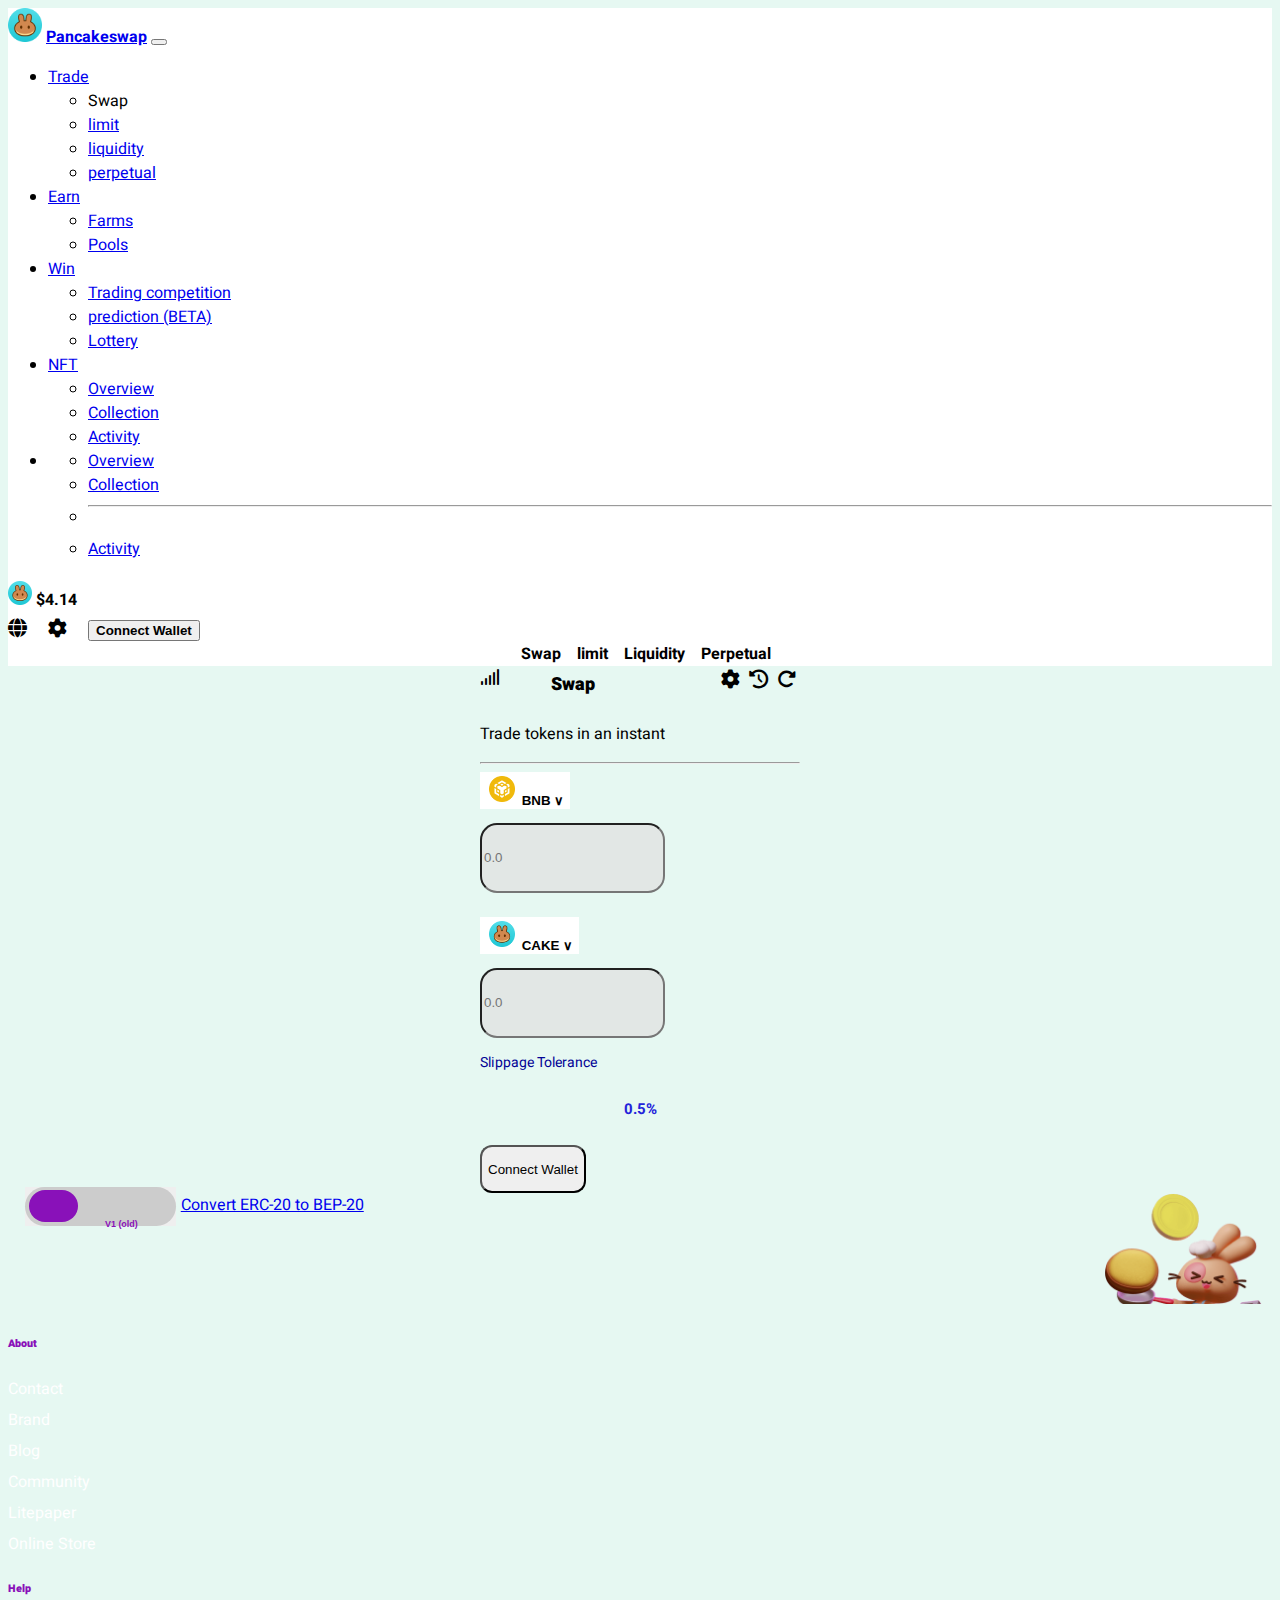
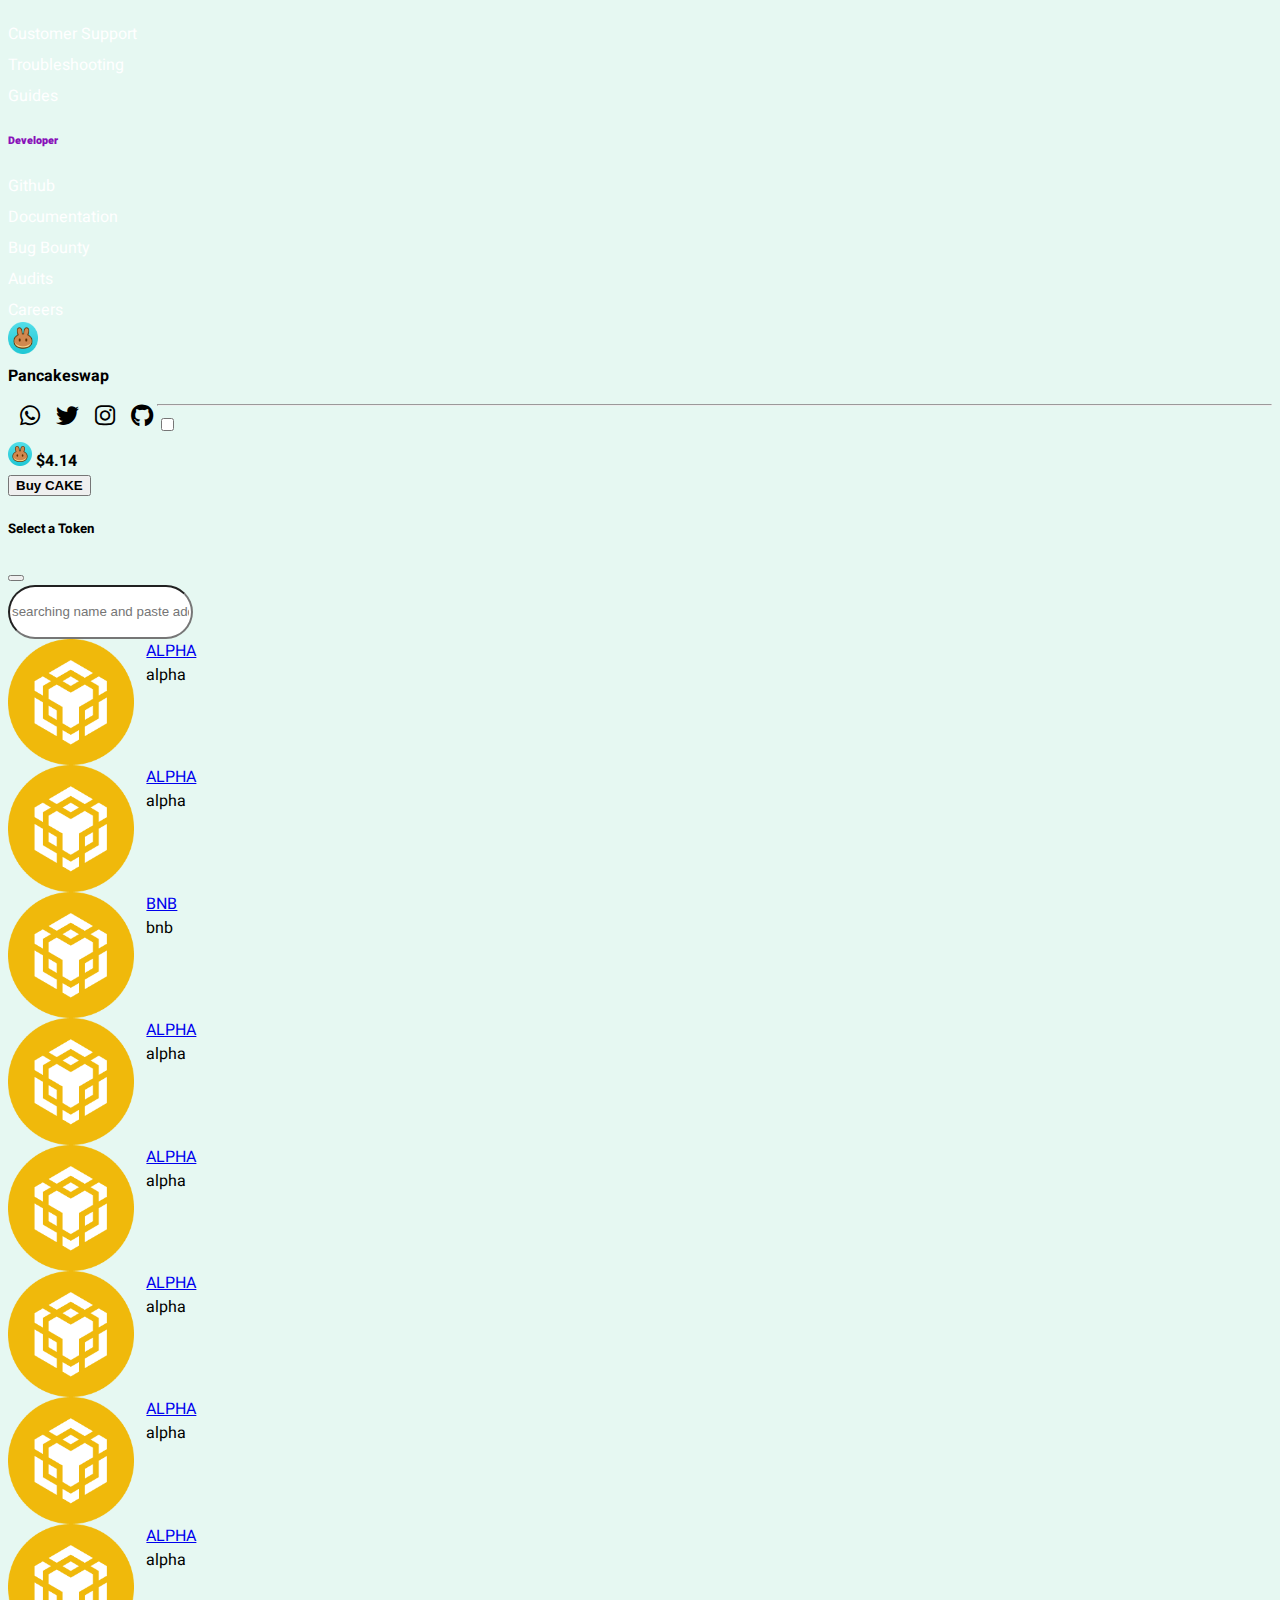
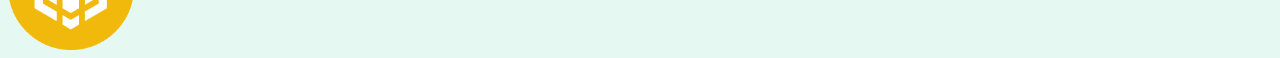
==== index1.html @ bea3a02a "main commit" ====
<!doctype html>
<html lang="en">

<head>
    <!-- Required meta tags -->
    <meta charset="utf-8">
    <meta name="viewport" content="width=device-width, initial-scale=1">

    <!-- Bootstrap CSS -->
    <link href="https://cdn.jsdelivr.net/npm/bootstrap@5.0.2/dist/css/bootstrap.min.css" rel="stylesheet"
        integrity="sha384-EVSTQN3/azprG1Anm3QDgpJLIm9Nao0Yz1ztcQTwFspd3yD65VohhpuuCOmLASjC" crossorigin="anonymous">
    <link rel="preconnect" href="https://fonts.googleapis.com">
    <link rel="preconnect" href="https://fonts.gstatic.com" crossorigin>
    <link href="https://fonts.googleapis.com/css2?family=Heebo:wght@300;400&display=swap" rel="stylesheet">
    <link rel="stylesheet" href="/assets/css/index.css">
    <link rel="stylesheet" href="/assets/css/responsive.css">
    <link rel="stylesheet" href="https://cdnjs.cloudflare.com/ajax/libs/font-awesome/6.1.2/css/all.min.css" />
    <link rel="stylesheet" href="https://cdnjs.cloudflare.com/ajax/libs/font-awesome/5.3.0/css/all.min.css">
    <title>warewap</title>
</head>

<body>
    <nav class="navbar navbar-expand-lg navbar-light " style="background-color: white;">
        <div class="container-fluid">
            <img src="/assets/image/0x0E09FaBB73Bd3Ade0a17ECC321fD13a19e81cE82.png" alt=""
                style=" width: 34px; cursor: pointer;">


            <a class="navbar-brand" href="#"><b>Pancakeswap</b></a>
            <button class="navbar-toggler" type="button" data-bs-toggle="collapse" data-bs-target="#navbarScroll"
                aria-controls="navbarScroll" aria-expanded="false" aria-label="Toggle navigation">
                <span class="navbar-toggler-icon"></span>
            </button>
            <div class="collapse navbar-collapse" id="navbarScroll">
                <ul class="navbar-nav me-auto my-2 my-lg-0 navbar-nav-scroll" style="--bs-scroll-height: 100px;">

                    <li class="nav-item dropdown">
                        <a class="nav-link dropdown-toggle" href="#" id="navbarScrollingDropdown" role="button"
                            data-bs-toggle="dropdown" aria-expanded="false">
                            Trade
                        </a>
                        <ul class="dropdown-menu" aria-labelledby="navbarScrollingDropdown">
                            <li><a class="dropdown-item" h,;
                                ref="#">Swap</a></li>
                            <li><a class="dropdown-item" href="#">limit</a></li>
                            <li><a class="dropdown-item" href="/index1.html" target="_blank">liquidity</a></li>
                            <li><a class="dropdown-item" href="#">perpetual</a></li>
                        </ul>
                    </li>
                    <li class="nav-item dropdown">
                        <a class="nav-link dropdown-toggle" href="#" id="navbarScrollingDropdown" role="button"
                            data-bs-toggle="dropdown" aria-expanded="false">
                            Earn
                        </a>
                        <ul class="dropdown-menu" aria-labelledby="navbarScrollingDropdown">
                            <li><a class="dropdown-item" href="#">Farms</a></li>
                            <li><a class="dropdown-item" href="#">Pools</a></li>

                        </ul>
                    </li>
                    <li class="nav-item dropdown">
                        <a class="nav-link dropdown-toggle" href="#" id="navbarScrollingDropdown" role="button"
                            data-bs-toggle="dropdown" aria-expanded="false">
                            Win
                        </a>
                        <ul class="dropdown-menu" aria-labelledby="navbarScrollingDropdown">
                            <li><a class="dropdown-item" href="#">Trading competition</a></li>
                            <li><a class="dropdown-item" href="#">prediction (BETA)</a></li>
                            <li><a class="dropdown-item" href="#">Lottery</a></li>
                        </ul>
                    </li>

                    <li class="nav-item dropdown">
                        <a class="nav-link dropdown-toggle" href="#" id="navbarScrollingDropdown" role="button"
                            data-bs-toggle="dropdown" aria-expanded="false">
                            NFT
                        </a>
                        <ul class="dropdown-menu" aria-labelledby="navbarScrollingDropdown">
                            <li><a class="dropdown-item" href="#">Overview</a></li>
                            <li><a class="dropdown-item" href="#">Collection</a></li>
                            <li><a class="dropdown-item" href="#">Activity</a></li>
                        </ul>
                    </li>
                    <li class="nav-item dropdown">
                        <a class="nav-link dropdown-toggle" href="#" id="navbarScrollingDropdown" role="button"
                            data-bs-toggle="dropdown" aria-expanded="false">

                        </a>
                        <ul class="dropdown-menu" aria-labelledby="navbarScrollingDropdown">
                            <li><a class="dropdown-item" href="#">Overview</a></li>
                            <li><a class="dropdown-item" href="#">Collection</a></li>
                            <li>
                                <hr class="dropdown-divider">
                            </li>
                            <li><a class="dropdown-item" href="#">Activity</a></li>
                        </ul>
                    </li>
                </ul>
                <form class="d-flex">
                    <div class="logo" style="padding-right: 12px; padding-top: 4px; cursor: pointer;">
                        <img src="/assets/image/0x0E09FaBB73Bd3Ade0a17ECC321fD13a19e81cE82.png" alt=""
                            style=" width: 24px;">
                        <b>$4.14</b>

                    </div>
                    <i class="fa-solid fa-globe"></i>
                    <i class="fa-solid fa-gear"></i>

                    <button class="btn bg-info rounded-pill text-light" type="submit"><b>Connect Wallet</b> </button>
                </form>
            </div>
        </div>
    </nav>

    <nav class="navbar navbar-light  justify-content-center " style="background-color: white;">
        <div class="swap ">
            <a href=""><b>Swap</b> </a>
            <a href=""><b>limit</b> </a>
            <a href="/index1.html" target="_blank"><b>Liquidity</b> </a>
            <a href=""><b>Perpetual</b> </a>
        </div>
    </nav>
    <section class="section-3">
        <div class="card mt-5 " style="width: 20rem; height: auto; margin: auto; border-radius: 33px; ">
            <div class="card-body">
                <div> <i class="fa-solid fa-signal"></i>
                    <div style="float: right;     font-size: 19px;">
                        <i class="fa-solid fa-gear"></i>
                        <i class="fa-solid fa-clock-rotate-left"></i>
                        <i class="fa-solid fa-rotate-right"></i>
                    </div>

                </div>


                <h4 class="text-center" style="margin-top: -19px; margin-left: 71px; font-size: 18px;"><b>Swap</b> </h4>
                <p class="card-text text-center">Trade tokens in an instant</p>
                <hr>
                <div class="cake">
                    <button style="border: white; background-color:white; " data-bs-toggle="modal"
                        data-bs-target="#exampleModal"><img src="/assets/image/m11.png" alt=""
                            style=" width: 26px ;padding: 3px;">
                        <b>BNB &or;</b>
                </div>

                <div class="col">
                    <input type="number" class="form-control" placeholder="0.0" aria-label="0.0">
                </div>
                <br>
                <div class="cake">
                    <button style="border: white; background-color:white; " data-bs-toggle="modal"
                        data-bs-target="#exampleModal"><img
                            src="/assets/image/0x0E09FaBB73Bd3Ade0a17ECC321fD13a19e81cE82.png" alt=""
                            style=" width: 26px ;padding: 3px;">
                        <b>CAKE &or;</b>
                    </button>
                </div>

                <div class="col">
                    <input type="number" class="form-control" placeholder="0.0" aria-label="0.0">
                </div>
                <div class="col-12 d-flex mt-5">
                    <p>Slippage Tolerance</p>
                    <h5>0.5%</h5>
                </div>
                <div class="d-grid gap-2">

                    <button class="btn btn-info text-light " type="button">Connect Wallet</button>
                </div>
            </div>
        </div>
        <div class="section-4 mt-5">
            <div><button class="switch" style="border: none;">

                    <span class="slider round">
                        <h6>V1 (old)</h6>
                    </span>
                </button></div>
            <div class="text"><a href="#">Convert ERC-20 to BEP-20</a></div>
            <div class="img"><img src="/assets/image/help.png" alt="" width="94%"></div>

    </section>



   
    <footer class="foot bg-dark" style="height: auto;">
        <div class="container text-center text-light ">
            <div class="row ">
                <div class="col-lg-3 col-sm-12 col-md-6 mt-5">
                    <h6><b>About</b> </h6>
                    <a href="#">Contact</a>
                    <a href="#">Brand</a>
                    <a href="#">Blog</a>
                    <a href="#">Community</a>
                    <a href="#">Litepaper</a>
                    <a href="#">Online Store</a>
                </div>
                <div class="col-lg-3 col-sm-12 col-md-6 mt-5">
                    <h6><b>Help</b> </h6>
                    <a href="#">Customer Support</a>
                    <a href="#">Troubleshooting</a>
                    <a href="#">Guides</a>
                </div>
                <div class="col-lg-3 col-sm-12 col-md-6 mt-5">
                    <h6><b>Developer</b> </h6>
                    <a href="#">Github</a>
                    <a href="#">Documentation</a>
                    <a href="#">Bug Bounty</a>
                    <a href="#">Audits</a>
                    <a href="#">Careers</a>
                </div>
                <div class="col-lg-3 col-sm-12 col-md-6 mt-5 d-flex"><img
                        src="/assets/image/0x0E09FaBB73Bd3Ade0a17ECC321fD13a19e81cE82.png" alt=""
                        style="width: 30px;  height:2pc; cursor: pointer;">
                    <p style="margin-top: 3px;"><b>Pancakeswap</b></p>
                </div>
                <div class="icon  mt-5">
                    <i class="fa-brands fa-whatsapp"></i>
                    <i class="fa-brands fa-twitter"></i>
                    <i class="fa-brands fa-instagram"></i>
                    <i class="fa-brands fa-github"></i>
                </div>

                <hr class="mt-5">
                <div class="container text-center">
                    <div class="row mt-5">
                        <div class="col-lg-3 col-md-6 col-sm-12">
                            <!-- Default switch -->
                            <div class="form-check form-switch text-dark  bg-dark">
                                <input class="form-check-input" type="checkbox" role="switch"
                                    id="flexSwitchCheckDefault" />
                                <label class="form-check-label" for="flexSwitchCheckDefault"></label>
                            </div>


                        </div>
                        <div class="col-lg-3 col-md-6 col-sm-12"></div>
                        <div class="col-lg-3 col-md-6 col-sm-12"></div>
                        <div class="col-lg-3 col-md-6 col-sm-12 d-flex mb-5">
                            <div class="logo" style="padding-right: 12px; padding-top: 4px; cursor: pointer;">
                                <img src="/assets/image/0x0E09FaBB73Bd3Ade0a17ECC321fD13a19e81cE82.png" alt=""
                                    style=" width: 24px;">
                                <b>$4.14</b>
                            </div>
                            <button class="btn bg-info rounded-pill text-light" type="submit"><b>Buy CAKE</b> </button>

                        </div>
                    </div>
                </div>

            </div>
        </div>
    </footer>
   <!-- modal  -->
   <div class="modal fade" id="exampleModal" tabindex="-1" aria-labelledby="exampleModalLabel" aria-hidden="true">
    <div class="modal-dialog">
      <div class="modal-content" style="width: auto; border-radius: 2pc;">
        <div class="modal-header">
          <h5 class="modal-title" id="exampleModalLabel">Select a Token</h5>
          <button type="button" class="btn-close" data-bs-dismiss="modal" aria-label="Close"></button>
        </div>
        <div class="modal-body">
          <form>
            <div class="mb-3">
              
              <input type="text" class="form-control" id="recipient-name" placeholder="searching name and paste addres">
            </div>

            <div class="mb-3 model">
                
                    <img src="/assets/image/m11.png" alt="" width="10%">
                
                <div class="a">
                    <a href="#">ALPHA</a>
                    <DIV><a href="#"></a>alpha</DIV>
                </div>
            </div>
            <div class="mb-3 model">
                
                    <img src="/assets/image/m11.png" alt="" width="10%">
                
                <div class="a">
                    <a href="#">ALPHA</a>
                    <DIV><a href="#"></a>alpha</DIV>
                </div>
            </div>
            <div class="mb-3 model">
                
                    <img src="/assets/image/m11.png" alt="" width="10%">
               
                <div class="a">
                    <a href="#">BNB</a>
                    <DIV><a href="#"></a>bnb</DIV>
                </div>
            </div>
            <div class="mb-3 model">
                
                <img src="/assets/image/m11.png" alt="" width="10%">
            
            <div class="a">
                <a href="#">ALPHA</a>
                <DIV><a href="#"></a>alpha</DIV>
            </div>
        </div>
        <div class="mb-3 model">
                
            <img src="/assets/image/m11.png" alt="" width="10%">
        
        <div class="a">
            <a href="#">ALPHA</a>
            <DIV><a href="#"></a>alpha</DIV>
        </div>
    </div>
    <div class="mb-3 model">
                
        <img src="/assets/image/m11.png" alt="" width="10%">
    
    <div class="a">
        <a href="#">ALPHA</a>
        <DIV><a href="#"></a>alpha</DIV>
    </div>
</div>
<div class="mb-3 model">
                
    <img src="/assets/image/m11.png" alt="" width="10%">

<div class="a">
    <a href="#">ALPHA</a>
    <DIV><a href="#"></a>alpha</DIV>
</div>
</div>
<div class="mb-3 model">
                
    <img src="/assets/image/m11.png" alt="" width="10%">

<div class="a">
    <a href="#">ALPHA</a>
    <DIV><a href="#"></a>alpha</DIV>
</div>
</div>

          </form>
        </div>
   
    <!-- Optional JavaScript; choose one of the two! -->

    <!-- Option 1: Bootstrap Bundle with Popper -->
    <script src="https://cdn.jsdelivr.net/npm/bootstrap@5.0.2/dist/js/bootstrap.bundle.min.js"
        integrity="sha384-MrcW6ZMFYlzcLA8Nl+NtUVF0sA7MsXsP1UyJoMp4YLEuNSfAP+JcXn/tWtIaxVXM"
        crossorigin="anonymous"></script>

    <!-- Option 2: Separate Popper and Bootstrap JS -->
    <!--
    <script src="https://cdn.jsdelivr.net/npm/@popperjs/core@2.9.2/dist/umd/popper.min.js" integrity="sha384-IQsoLXl5PILFhosVNubq5LC7Qb9DXgDA9i+tQ8Zj3iwWAwPtgFTxbJ8NT4GN1R8p" crossorigin="anonymous"></script>
    <script src="https://cdn.jsdelivr.net/npm/bootstrap@5.0.2/dist/js/bootstrap.min.js" integrity="sha384-cVKIPhGWiC2Al4u+LWgxfKTRIcfu0JTxR+EQDz/bgldoEyl4H0zUF0QKbrJ0EcQF" crossorigin="anonymous"></script>
    -->
</body>

</html>
---- assets/css/index.css ----
body{
    background-color: rgb(230, 248, 242);
    font-family: 'Heebo', sans-serif;
}
.d-flex i {
    padding-right: 17px;
    font-size: 19px;
    padding-top: 7px;
    cursor: pointer;
}
.swap a{
    padding-left: 12px;
    text-decoration: none;
    color: black;
    
}
.swap{
    text-align: center;
}
div i{
    padding-right: 4px;
    
}
.col input{
    height: 4pc;
    border-radius: 17px;
    background-color: rgba(224, 224, 224, 0.705);
    box-shadow: white;
    margin-top: 12px;
}
.cake {
cursor: pointer;
font-size: 14px;
}
.col-12 p{
    font-size: 14px;
    color: #030396;

}
.col-12 h5{
    font-size: 15px;
    color: #2323da;
    padding-left: 45%;
}
.d-grid .btn{
    border-radius: 12px;
    height: 3pc;
    
}
.card-body .btn-close{
    width: 22px;
}

.gap-2{
cursor: pointer;
}
/* swap btn  */
.switch {
    position: relative;
    display: inline-block;
    width: 151px;
    height: 39px;
    right: 52%;
    bottom: 6px;
  }
  
  
  
  .slider {
    position: absolute;
    cursor: pointer;
    top: 0;
    left: 0;
    right: 0;
    bottom: 0;
    background-color: #ccc;
   
  }
  
  .slider:before {
    position: absolute;
    content: "";
    height: 32px;
    width: 49px;
    left: 4px;
    bottom: 4px;
    background-color: #8911b9;
    
  }
  
  
  
  
  /* Rounded sliders */
  .slider.round {
    border-radius: 34px;
  }
  
  .slider.round:before {
    border-radius: 12pc;
  }
  .slider.round h6{
    padding-left: 42px;
    padding-top: 11px;
    color: #8911b9;
  }

  .col-4 a{
   text-decoration: none;
   margin-top: 12px;
  }
  .col-4 a:hover{
    text-decoration: underline;
    
   }
  .section-4{
    display: grid;
    grid-template-columns: 1fr 1fr 1fr;
  }
  .section-4 button{
  position: relative;
  left:4% ;

  }
  .section-4 .text{
    position: relative;
    right: 59%;
  
    }
    div .img{
      margin-left: 253px;
      
    
      }
      /* footer  */
      .col-lg-3 a {
        display: flex;
        flex-direction: column;
text-decoration: none;
color: white;
margin-top: 7px;

      }
      .col-lg-3 a:hover{
        text-decoration: underline;
      }
      .col-lg-3 h6 {
        color:#8911b9 ;
      }
/* icon */
.icon i{
  font-size: 23px;
  float: left;
  padding-left: 12px;
  cursor: pointer;
}

.a{
padding-left: 12px;
text-decoration: none;

}
/* model  */
.model{
display: flex;

}
.model:hover{
background-color: #ccc;
cursor: pointer;
}
.form-control {
  border-radius: 12pc;
  height: 3pc;
}
---- assets/css/responsive.css ----
@media screen and (max-width:800px) {
    


.section-4{
    display: grid;
    grid-template-columns: 1fr ;
    justify-items: center;
}
.section-4 button{
    position: relative;
   
    margin-top: 39px;
    }
    .section-4 .text{
        position: relative;
        right: -2%;
        margin-top: 39px;
      }
      div .img{
        
        margin-left: 13%;
        width: 37%;
        margin-top: 39px;
    
      
        }
      
}
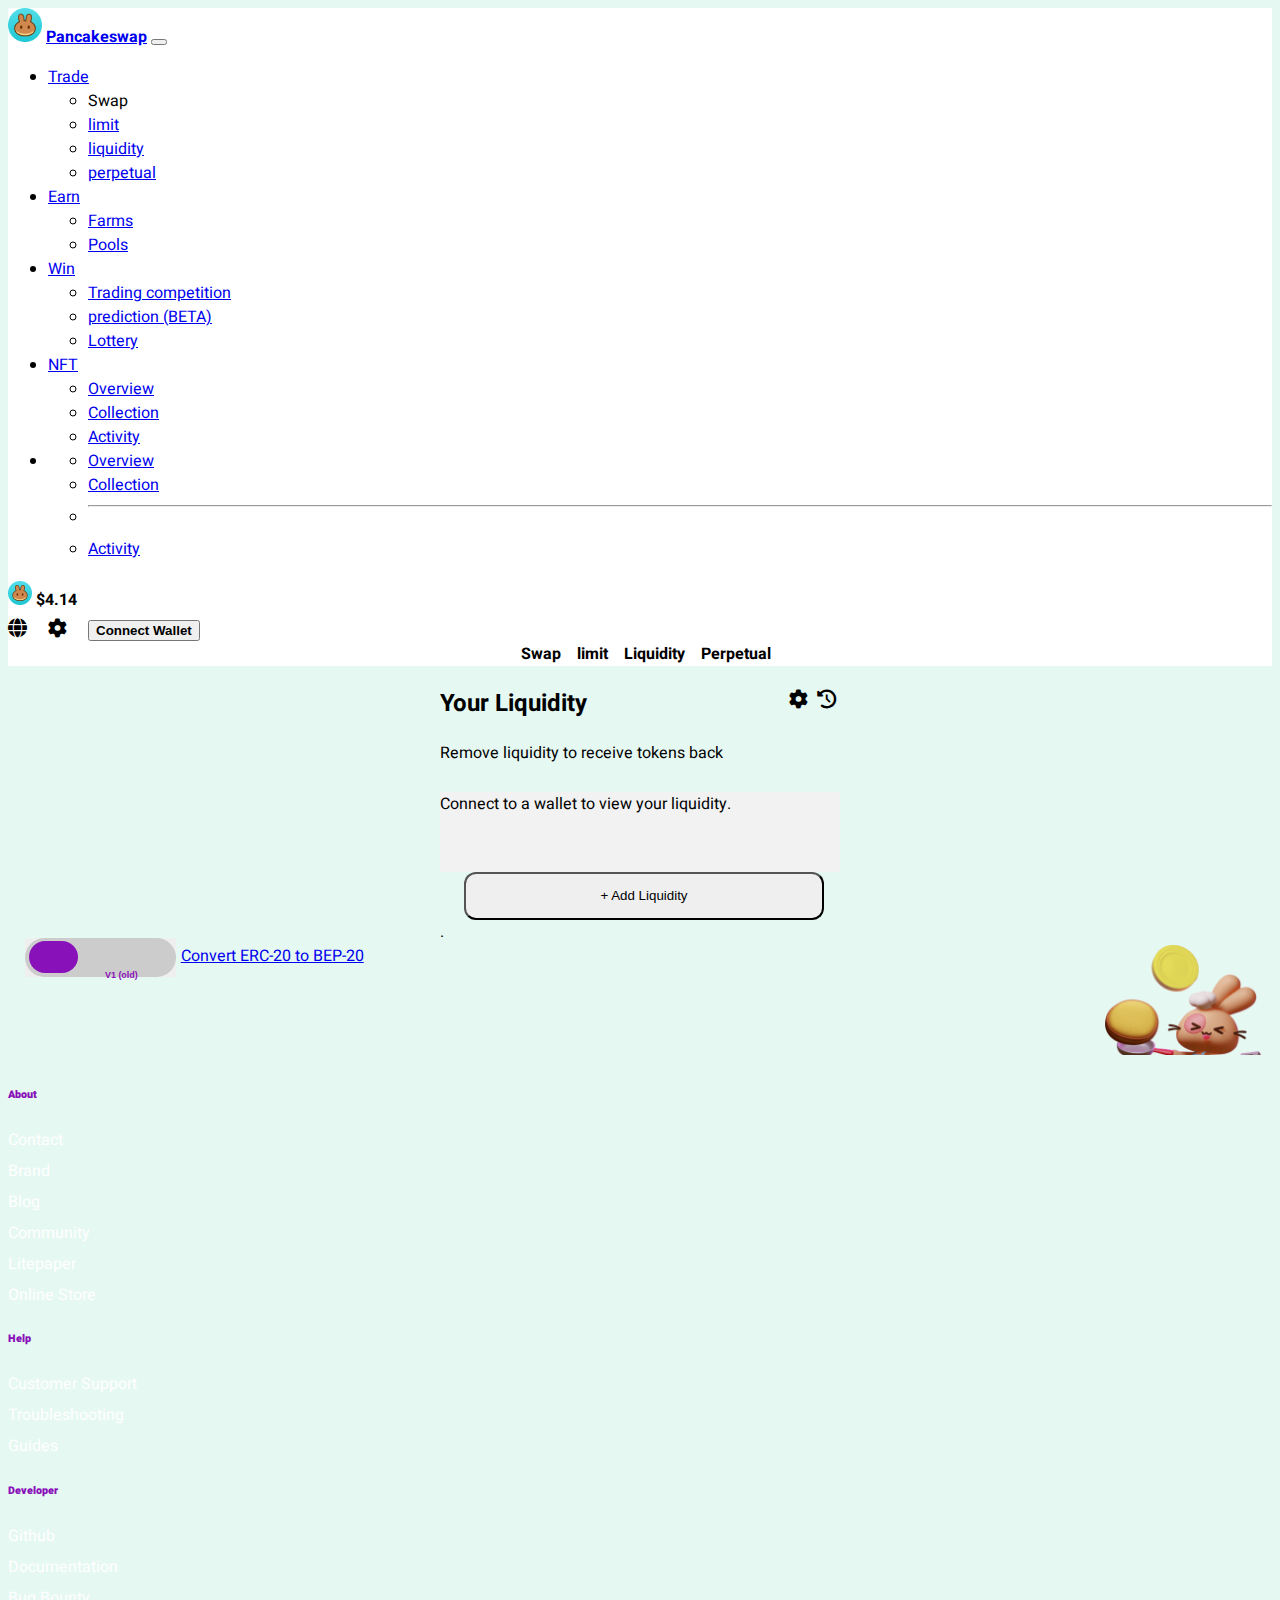
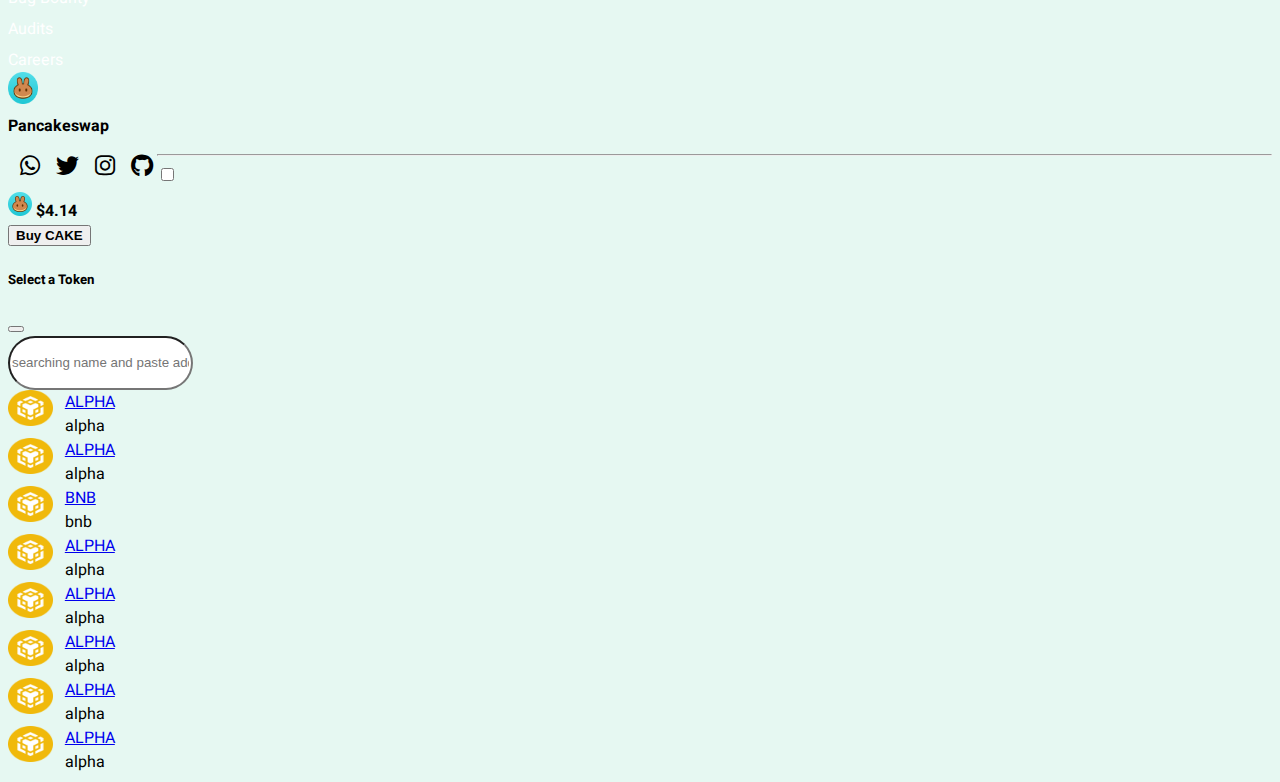
==== commit bee5cb41: "main commit" ====
--- a/index1.html
+++ b/index1.html
@@ -114,60 +114,39 @@
 
     <nav class="navbar navbar-light  justify-content-center " style="background-color: white;">
         <div class="swap ">
-            <a href=""><b>Swap</b> </a>
+            <a href="/index.html"><b>Swap</b> </a>
             <a href=""><b>limit</b> </a>
             <a href="/index1.html" target="_blank"><b>Liquidity</b> </a>
             <a href=""><b>Perpetual</b> </a>
         </div>
     </nav>
     <section class="section-3">
-        <div class="card mt-5 " style="width: 20rem; height: auto; margin: auto; border-radius: 33px; ">
+        <div class="card mt-5 native ">
             <div class="card-body">
-                <div> <i class="fa-solid fa-signal"></i>
+                <div> 
                     <div style="float: right;     font-size: 19px;">
                         <i class="fa-solid fa-gear"></i>
                         <i class="fa-solid fa-clock-rotate-left"></i>
-                        <i class="fa-solid fa-rotate-right"></i>
+                        
                     </div>
 
                 </div>
 
-
-                <h4 class="text-center" style="margin-top: -19px; margin-left: 71px; font-size: 18px;"><b>Swap</b> </h4>
-                <p class="card-text text-center">Trade tokens in an instant</p>
-                <hr>
-                <div class="cake">
-                    <button style="border: white; background-color:white; " data-bs-toggle="modal"
-                        data-bs-target="#exampleModal"><img src="/assets/image/m11.png" alt=""
-                            style=" width: 26px ;padding: 3px;">
-                        <b>BNB &or;</b>
-                </div>
-
-                <div class="col">
-                    <input type="number" class="form-control" placeholder="0.0" aria-label="0.0">
-                </div>
-                <br>
-                <div class="cake">
-                    <button style="border: white; background-color:white; " data-bs-toggle="modal"
-                        data-bs-target="#exampleModal"><img
-                            src="/assets/image/0x0E09FaBB73Bd3Ade0a17ECC321fD13a19e81cE82.png" alt=""
-                            style=" width: 26px ;padding: 3px;">
-                        <b>CAKE &or;</b>
-                    </button>
-                </div>
-
-                <div class="col">
-                    <input type="number" class="form-control" placeholder="0.0" aria-label="0.0">
-                </div>
-                <div class="col-12 d-flex mt-5">
-                    <p>Slippage Tolerance</p>
-                    <h5>0.5%</h5>
-                </div>
-                <div class="d-grid gap-2">
-
-                    <button class="btn btn-info text-light " type="button">Connect Wallet</button>
-                </div>
-            </div>
+<h2>Your Liquidity</h2>
+               
+                <p>Remove liquidity to receive tokens back</p>
+                </div>
+               <div class="gray text-center"style=" width: 100%; height: 5pc; background-color:#f2f2f2;">
+<p class="para"style="margin-top: 27px;;">Connect to a wallet to view your liquidity.</p>
+               </div>
+               <div>
+                <div class="d-grid mt-5">
+                    <form action="/index2.html">
+                    <button class="btn btn-info text-light " type="submit" style="width: 90%; margin-left: 24px;">  + Add Liquidity</button></form>
+                </div>
+
+            </div>
+            .
         </div>
         <div class="section-4 mt-5">
             <div><button class="switch" style="border: none;">
@@ -255,7 +234,7 @@
    <!-- modal  -->
    <div class="modal fade" id="exampleModal" tabindex="-1" aria-labelledby="exampleModalLabel" aria-hidden="true">
     <div class="modal-dialog">
-      <div class="modal-content" style="width: auto; border-radius: 2pc;">
+      <div class="modal-content">
         <div class="modal-header">
           <h5 class="modal-title" id="exampleModalLabel">Select a Token</h5>
           <button type="button" class="btn-close" data-bs-dismiss="modal" aria-label="Close"></button>
--- a/assets/css/index.css
+++ b/assets/css/index.css
@@ -31,6 +31,7 @@
 .cake {
 cursor: pointer;
 font-size: 14px;
+
 }
 .col-12 p{
     font-size: 14px;
@@ -157,7 +158,7 @@
 
 .a{
 padding-left: 12px;
-text-decoration: none;
+
 
 }
 /* model  */
@@ -165,6 +166,10 @@
 display: flex;
 
 }
+.modal-content{
+  width: 28pc;
+   border-radius: 2pc;
+}
 .model:hover{
 background-color: #ccc;
 cursor: pointer;
@@ -172,4 +177,24 @@
 .form-control {
   border-radius: 12pc;
   height: 3pc;
-}+}
+.mb-3 img{
+  height: 36px;
+}
+.native{
+  width: 25rem;
+   height: auto; 
+   margin: auto; 
+   border-radius: 33px;
+}
+
+.blance h6{
+padding-left: 39px;
+font-size: 14px;
+}
+.blance p{
+  font-size: 10px;
+  }
+  .pair{
+    padding-right:12px;
+  }--- a/assets/css/responsive.css
+++ b/assets/css/responsive.css
@@ -25,5 +25,12 @@
     
       
         }
+        .native {
+          width: auto;
+        }
       
+        /* model  */
+        .modal-content{
+          width: auto;
+        }
 }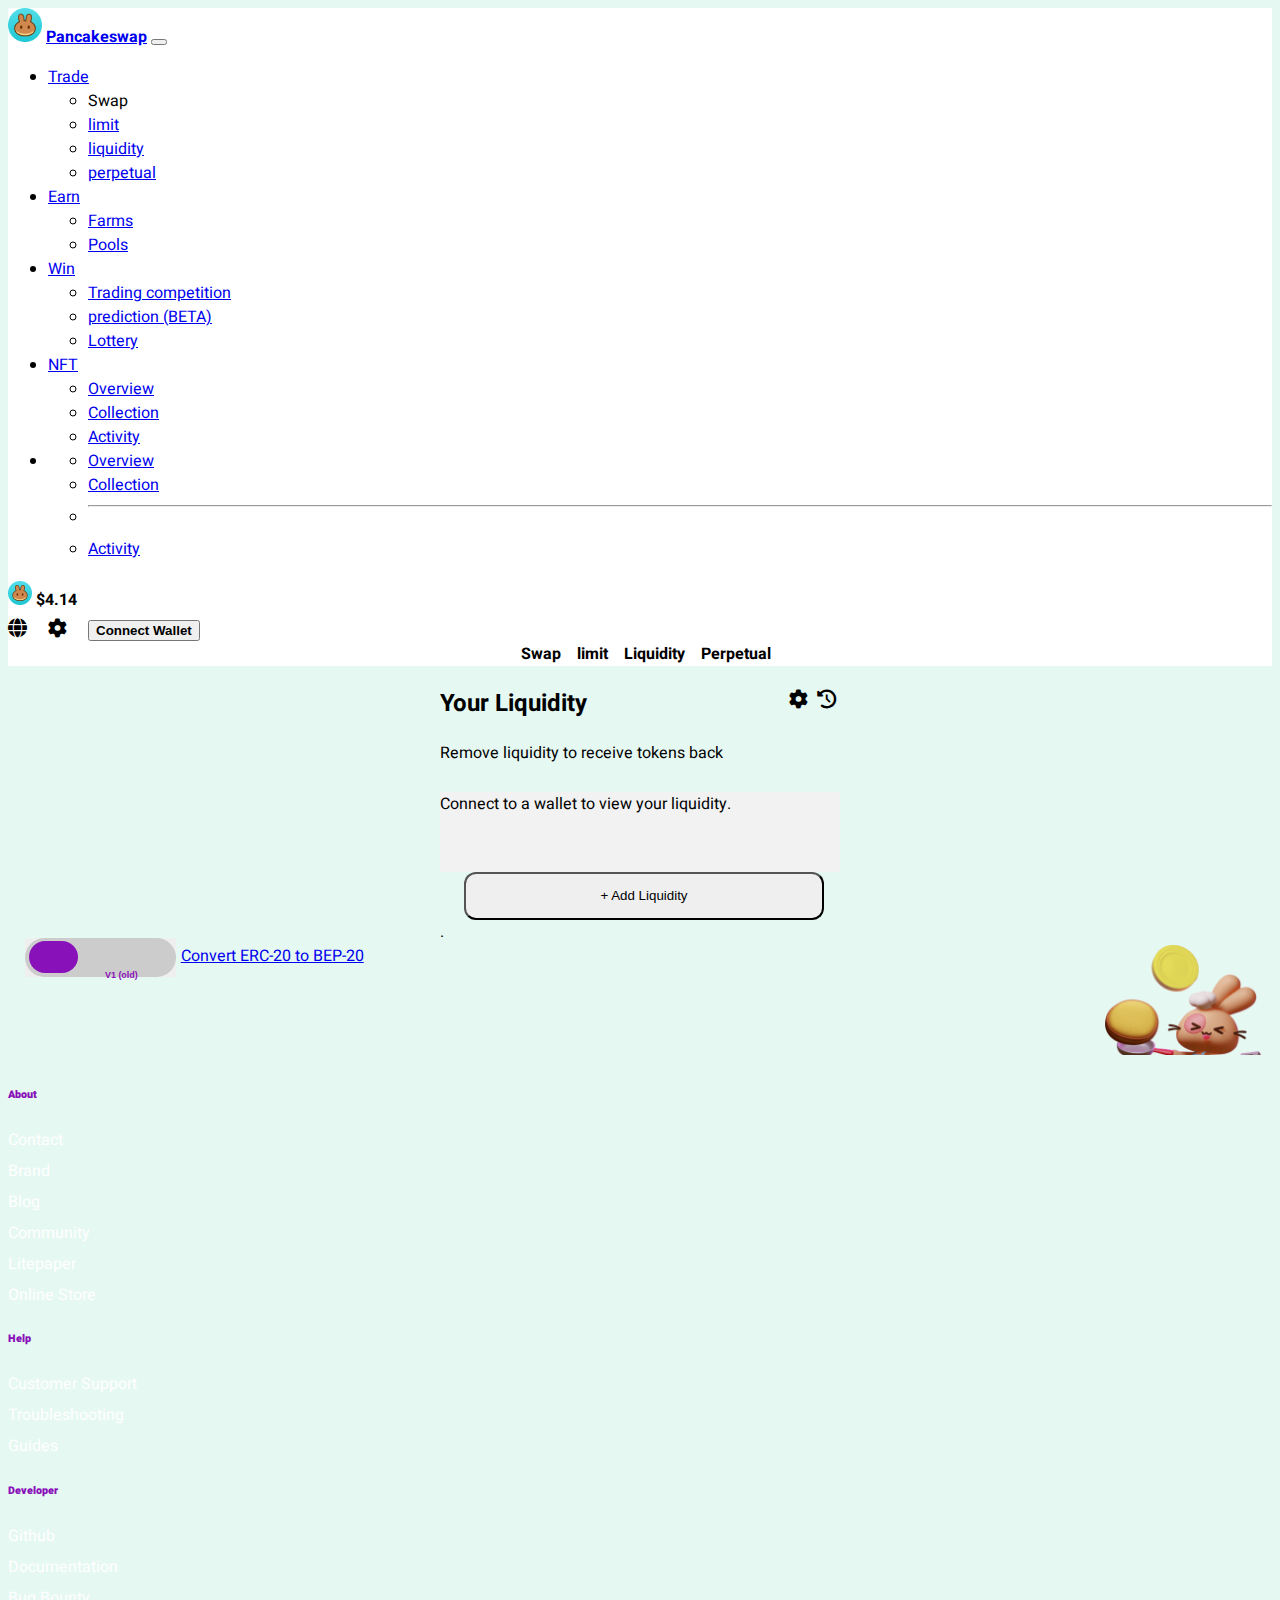
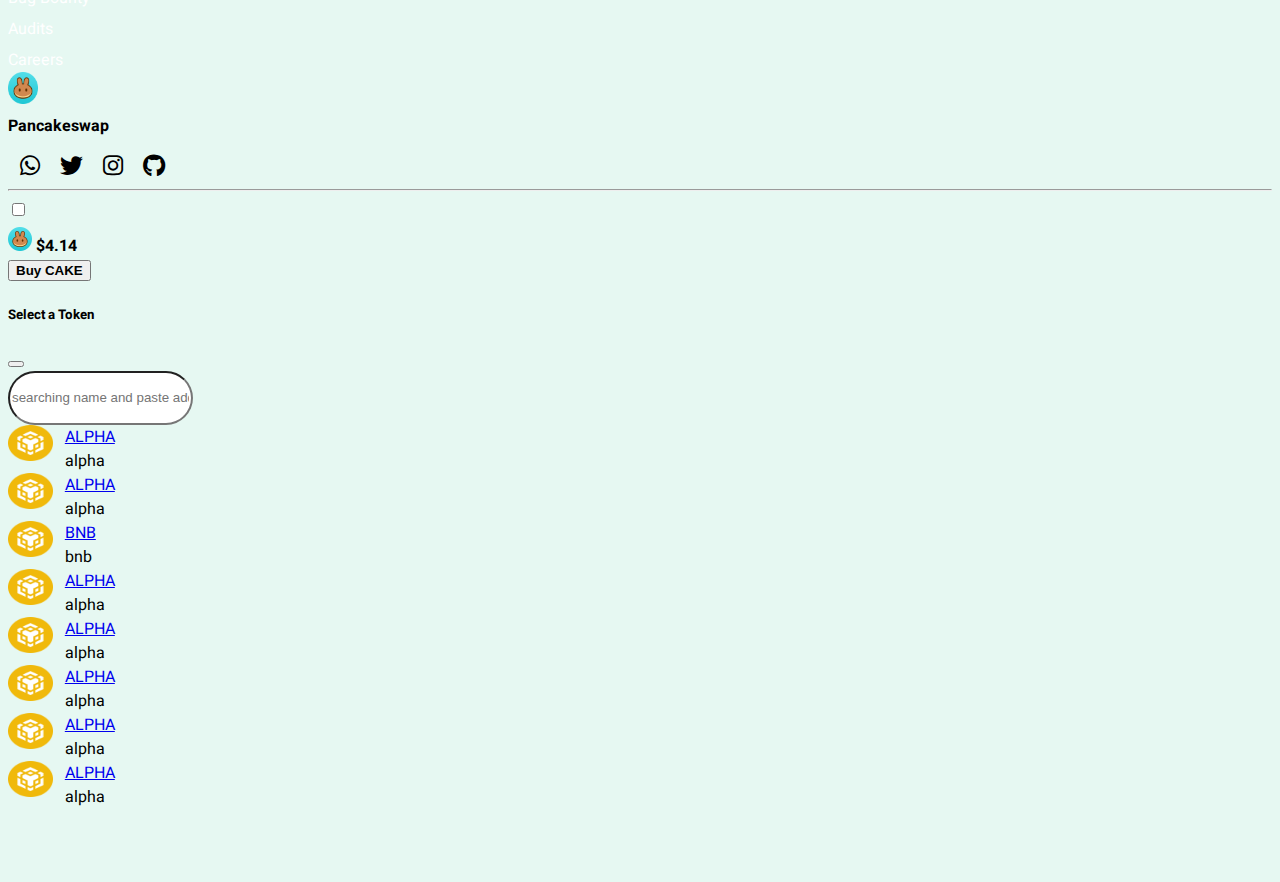
==== commit 924faac9: "main commit" ====
--- a/index1.html
+++ b/index1.html
@@ -189,7 +189,7 @@
                     <a href="#">Audits</a>
                     <a href="#">Careers</a>
                 </div>
-                <div class="col-lg-3 col-sm-12 col-md-6 mt-5 d-flex"><img
+                <div class="col-lg-3 col-sm-12 col-md-6 mt-5 d-flex" style="justify-content:center !important ;"><img
                         src="/assets/image/0x0E09FaBB73Bd3Ade0a17ECC321fD13a19e81cE82.png" alt=""
                         style="width: 30px;  height:2pc; cursor: pointer;">
                     <p style="margin-top: 3px;"><b>Pancakeswap</b></p>
@@ -216,7 +216,7 @@
                         </div>
                         <div class="col-lg-3 col-md-6 col-sm-12"></div>
                         <div class="col-lg-3 col-md-6 col-sm-12"></div>
-                        <div class="col-lg-3 col-md-6 col-sm-12 d-flex mb-5">
+                        <div class="col-lg-3 col-md-6 col-sm-12 d-flex mb-5 justify-content-center mt-5">
                             <div class="logo" style="padding-right: 12px; padding-top: 4px; cursor: pointer;">
                                 <img src="/assets/image/0x0E09FaBB73Bd3Ade0a17ECC321fD13a19e81cE82.png" alt=""
                                     style=" width: 24px;">
--- a/assets/css/index.css
+++ b/assets/css/index.css
@@ -151,7 +151,7 @@
 /* icon */
 .icon i{
   font-size: 23px;
-  float: left;
+ 
   padding-left: 12px;
   cursor: pointer;
 }
@@ -169,6 +169,8 @@
 .modal-content{
   width: 28pc;
    border-radius: 2pc;
+   overflow-y: scroll;
+   height: 37pc;
 }
 .model:hover{
 background-color: #ccc;
@@ -177,6 +179,11 @@
 .form-control {
   border-radius: 12pc;
   height: 3pc;
+  justify-content: center;
+}
+.form-check .form-check-input {
+  float: none;
+
 }
 .mb-3 img{
   height: 36px;
@@ -197,4 +204,7 @@
   }
   .pair{
     padding-right:12px;
+  }
+  .center{
+    font-weight: 100;
   }--- a/assets/css/responsive.css
+++ b/assets/css/responsive.css
@@ -33,4 +33,8 @@
         .modal-content{
           width: auto;
         }
+        .center{
+        width: 100%;
+        margin-left:12px ;
+        }
 }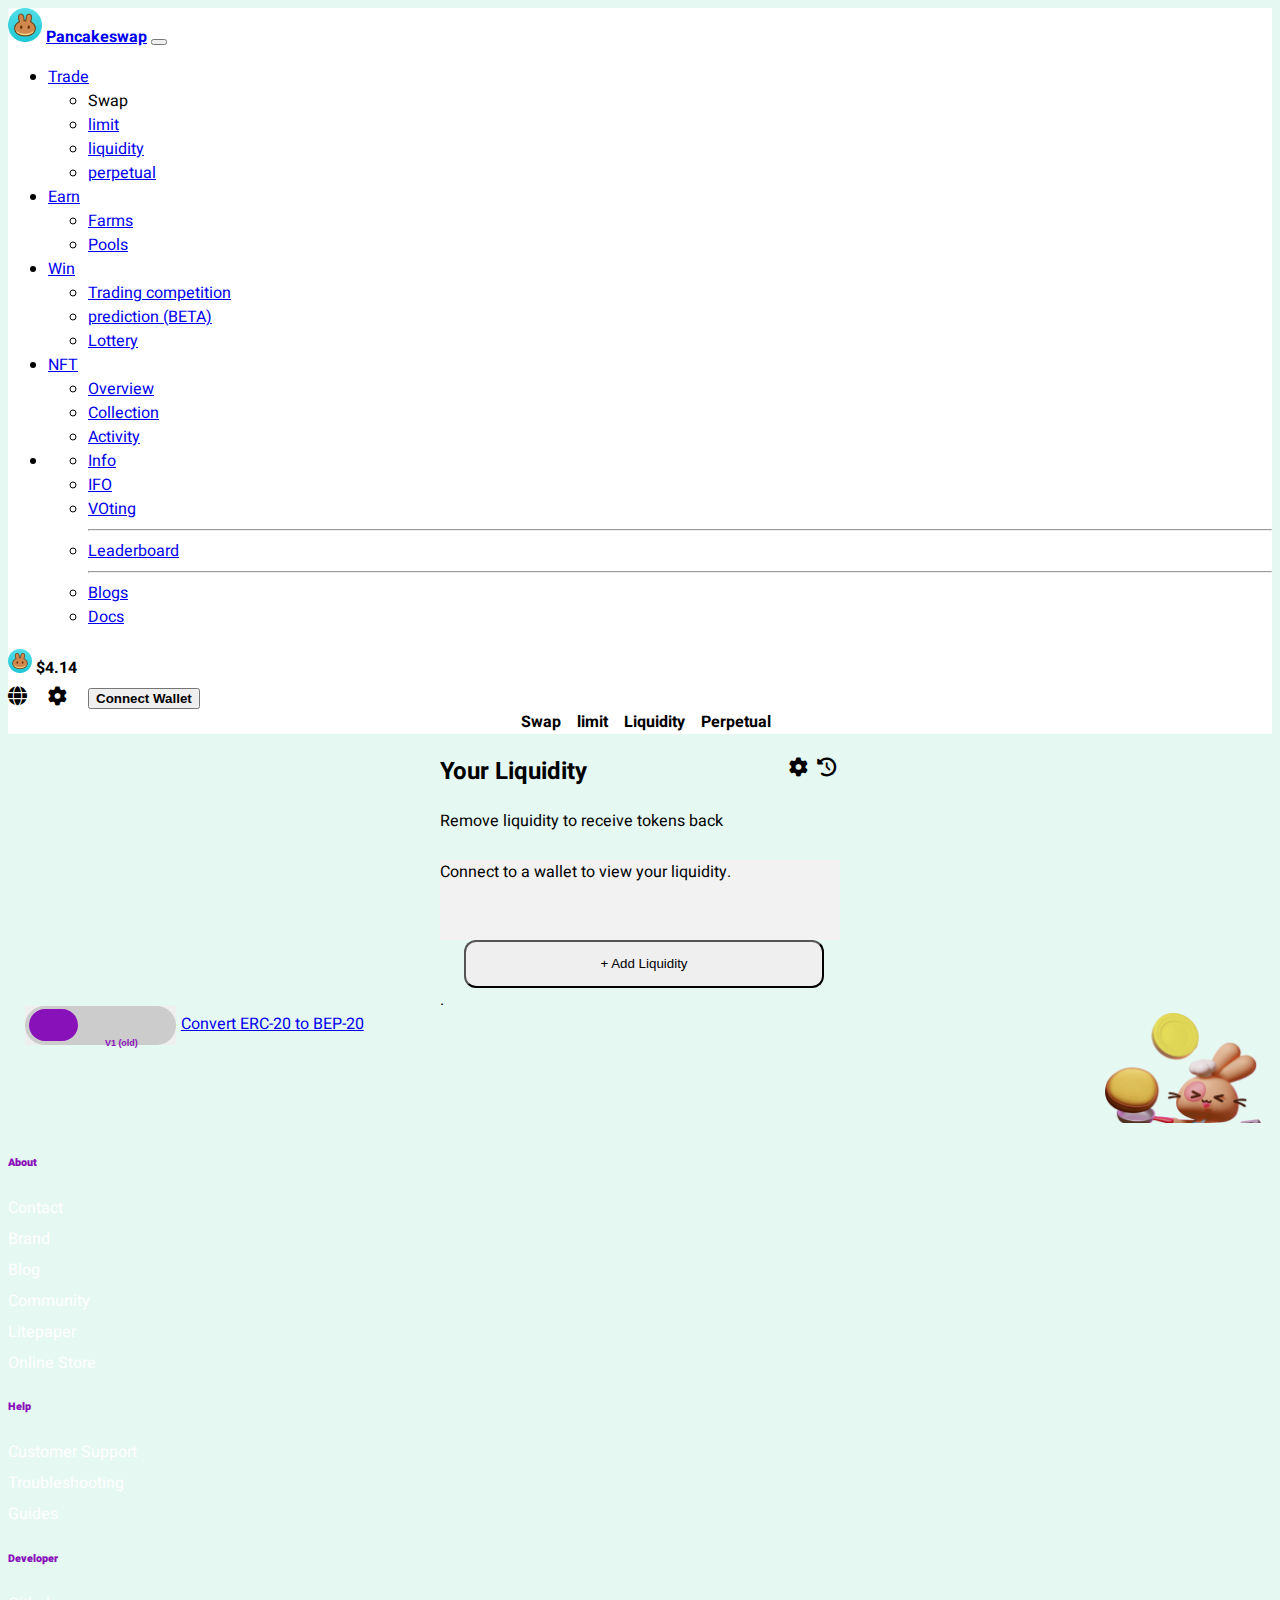
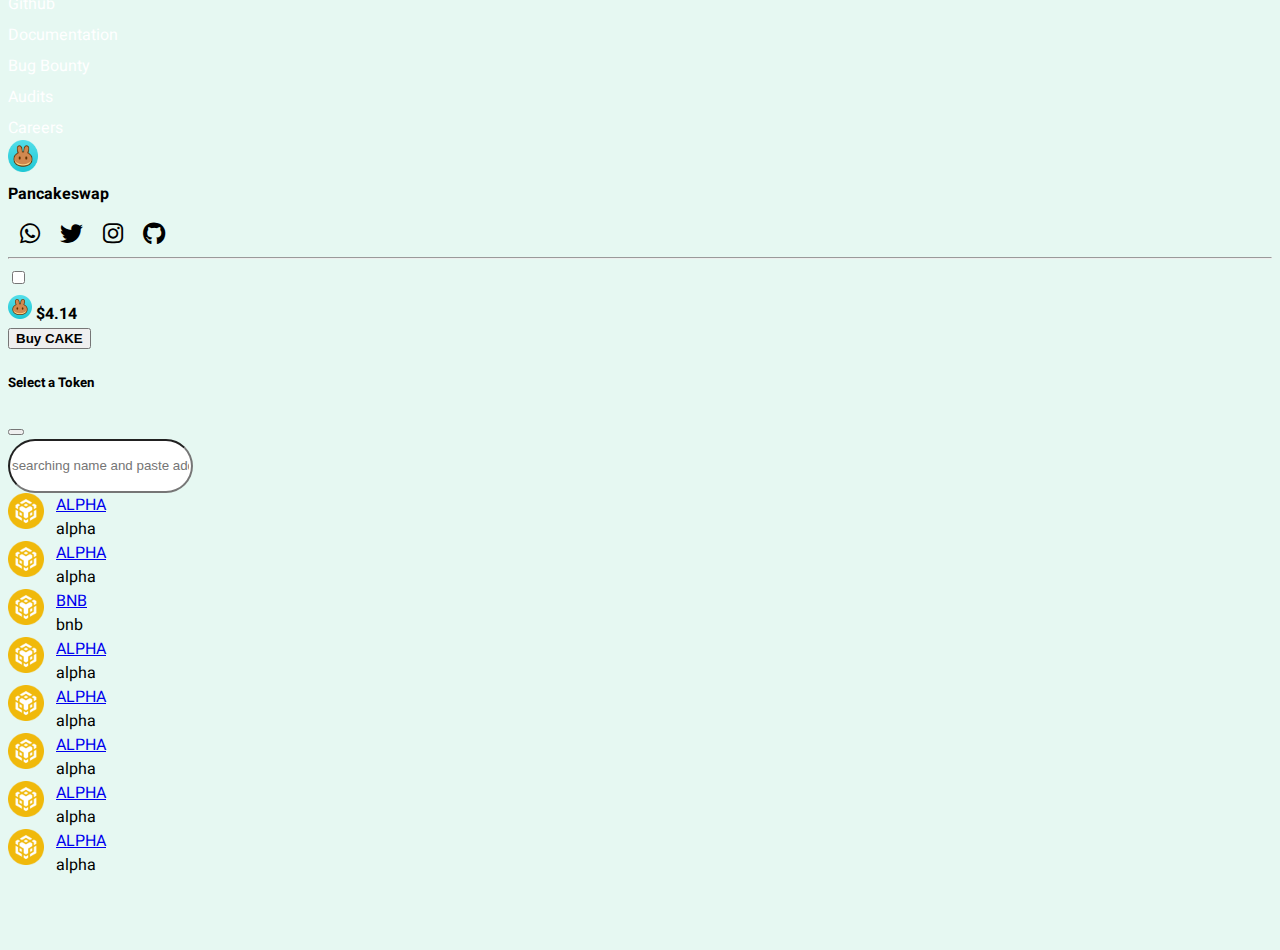
==== commit bd72df94: "main commit" ====
--- a/index1.html
+++ b/index1.html
@@ -87,12 +87,14 @@
 
                         </a>
                         <ul class="dropdown-menu" aria-labelledby="navbarScrollingDropdown">
-                            <li><a class="dropdown-item" href="#">Overview</a></li>
-                            <li><a class="dropdown-item" href="#">Collection</a></li>
-                            <li>
-                                <hr class="dropdown-divider">
-                            </li>
-                            <li><a class="dropdown-item" href="#">Activity</a></li>
+                            <li><a class="dropdown-item" href="#">Info</a></li>
+                            <li><a class="dropdown-item" href="#">IFO</a></li>
+                            <li><a class="dropdown-item" href="#">VOting</a></li>
+                            <hr>
+                                <li><a class="dropdown-item" href="#">Leaderboard</a></li>
+                                <hr>
+                                <li><a class="dropdown-item" href="#">Blogs</a></li>
+                                <li><a class="dropdown-item" href="#">Docs</a></li>
                         </ul>
                     </li>
                 </ul>
--- a/assets/css/index.css
+++ b/assets/css/index.css
@@ -187,6 +187,7 @@
 }
 .mb-3 img{
   height: 36px;
+  width: 36px;
 }
 .native{
   width: 25rem;
